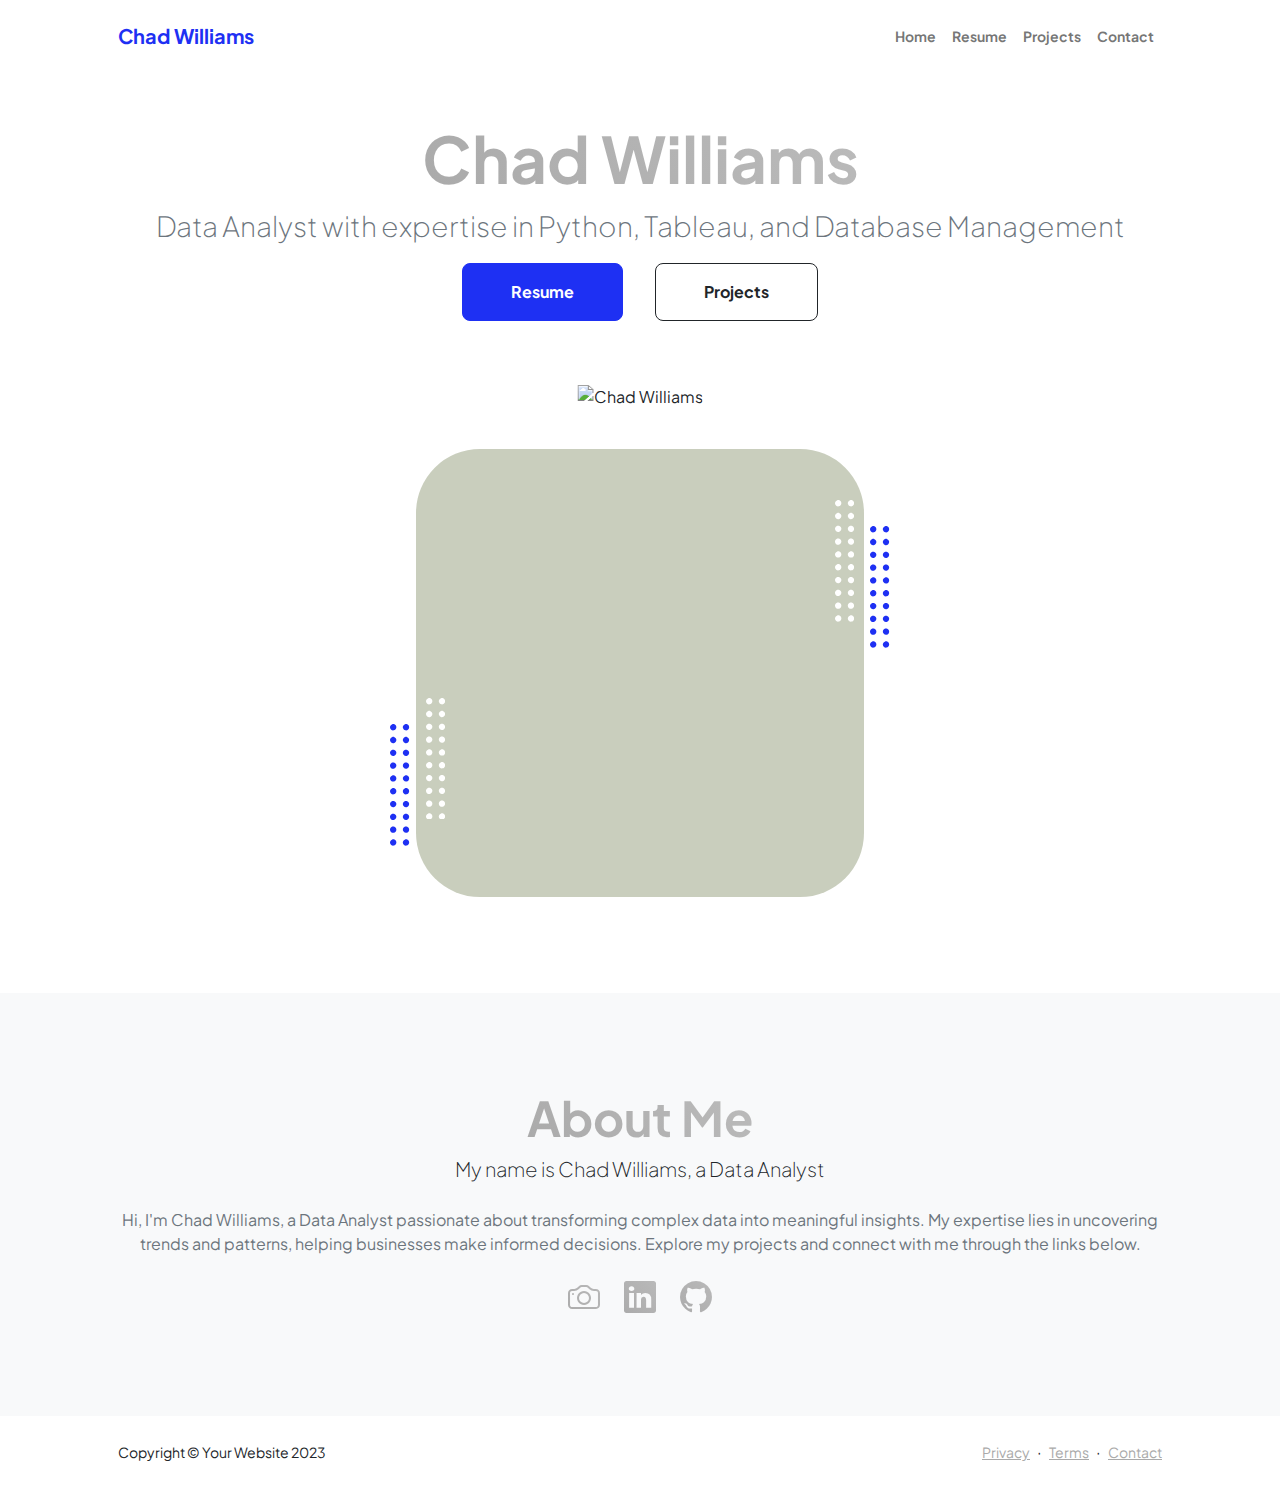
==== index.html @ 73b2c261 "Add files via upload" ====
<!DOCTYPE html>
<html lang="en">
    <head>
        <meta charset="utf-8" />
        <meta name="viewport" content="width=device-width, initial-scale=1, shrink-to-fit=no" />
        <meta name="description" content="" />
        <meta name="author" content="" />
        <title>Personal - Start Bootstrap Theme</title>
        <!-- Favicon-->
        <link rel="icon" type="image/x-icon" href="assets/favicon.ico" />
        <!-- Custom Google font-->
        <link rel="preconnect" href="https://fonts.googleapis.com" />
        <link rel="preconnect" href="https://fonts.gstatic.com" crossorigin />
        <link href="https://fonts.googleapis.com/css2?family=Plus+Jakarta+Sans:wght@100;200;300;400;500;600;700;800;900&amp;display=swap" rel="stylesheet" />
        <!-- Bootstrap icons-->
        <link href="https://cdn.jsdelivr.net/npm/bootstrap-icons@1.8.1/font/bootstrap-icons.css" rel="stylesheet" />
        <!-- Core theme CSS (includes Bootstrap)-->
        <link href="css/styles.css?v=1.1" rel="stylesheet" />
    </head>
    <body class="d-flex flex-column h-100">
        <main class="flex-shrink-0">
            <!-- Navigation-->
            <nav class="navbar navbar-expand-lg navbar-light bg-white py-3">
                <div class="container px-5">
                    <a class="navbar-brand" href="index.html"><span class="fw-bolder text-primary">Chad Williams</span></a>
                    <button class="navbar-toggler" type="button" data-bs-toggle="collapse" data-bs-target="#navbarSupportedContent" aria-controls="navbarSupportedContent" aria-expanded="false" aria-label="Toggle navigation"><span class="navbar-toggler-icon"></span></button>
                    <div class="collapse navbar-collapse" id="navbarSupportedContent">
                        <ul class="navbar-nav ms-auto mb-2 mb-lg-0 small fw-bolder">
                            <li class="nav-item"><a class="nav-link" href="index.html">Home</a></li>
                            <li class="nav-item"><a class="nav-link" href="resume.html">Resume</a></li>
                            <li class="nav-item"><a class="nav-link" href="projects.html">Projects</a></li>
                            <li class="nav-item"><a class="nav-link" href="contact.html">Contact</a></li>
                        </ul>
                    </div>
                </div>
            </nav>
            <!-- Header-->
            <header class="py-5">
                <div class="container px-5 pb-5">
                    <div class="row gx-5 align-items-center">
                        <div class="col-xxl-5">
                            <!-- Header text content-->
                            <div class="text-center text-xxl-start">
                                <h1 class="display-3 fw-bolder"><span class="text-gradient d-inline">Chad Williams</span></h1>
                                <p class="fs-3 fw-light text-muted">Data Analyst with expertise in Python, Tableau, and Database Management</p>
                                <div class="d-grid gap-3 d-sm-flex justify-content-sm-center justify-content-xxl-start mb-3">
                                    <a class="btn btn-primary btn-lg px-5 py-3 me-sm-3 fs-6 fw-bolder" href="resume.html">Resume</a>
                                    <a class="btn btn-outline-dark btn-lg px-5 py-3 fs-6 fw-bolder" href="projects.html">Projects</a>
                                </div>
                            </div>
                        </div>
                        <div class="col-xxl-7">
                            <!-- Header profile picture-->
                            <div class="d-flex justify-content-center mt-5 mt-xxl-0">
                                <div class="profile profile-bg-grey">
                                    <!-- TIP: For best results, use a photo with a transparent background like the demo example below-->
                                    <!-- Watch a tutorial on how to do this on YouTube (link)-->
                                    <img class="profile-img" src="assets/Prof2.png" alt="Chad Williams" />
                                    <div class="dots-1">
                                        <!-- SVG Dots-->
                                        <svg version="1.1" xmlns="http://www.w3.org/2000/svg" xmlns:xlink="http://www.w3.org/1999/xlink" x="0px" y="0px" viewBox="0 0 191.6 1215.4" style="enable-background: new 0 0 191.6 1215.4" xml:space="preserve">
                                            <g transform="translate(0.000000,1280.000000) scale(0.100000,-0.100000)">
                                                <path d="M227.7,12788.6c-105-35-200-141-222-248c-43-206,163-412,369-369c155,32,275,190,260,339c-11,105-90,213-190,262        C383.7,12801.6,289.7,12808.6,227.7,12788.6z"></path>
                                                <path d="M1507.7,12788.6c-151-50-253-216-222-362c25-119,136-230,254-255c194-41,395,142,375,339c-11,105-90,213-190,262        C1663.7,12801.6,1569.7,12808.6,1507.7,12788.6z"></path>
                                                <path d="M227.7,11508.6c-105-35-200-141-222-248c-43-206,163-412,369-369c155,32,275,190,260,339c-11,105-90,213-190,262        C383.7,11521.6,289.7,11528.6,227.7,11508.6z"></path>
                                                <path d="M1507.7,11508.6c-151-50-253-216-222-362c25-119,136-230,254-255c194-41,395,142,375,339c-11,105-90,213-190,262        C1663.7,11521.6,1569.7,11528.6,1507.7,11508.6z"></path>
                                                <path d="M227.7,10228.6c-105-35-200-141-222-248c-43-206,163-412,369-369c155,32,275,190,260,339c-11,105-90,213-190,262        C383.7,10241.6,289.7,10248.6,227.7,10228.6z"></path>
                                                <path d="M1507.7,10228.6c-105-35-200-141-222-248c-43-206,163-412,369-369c155,32,275,190,260,339c-11,105-90,213-190,262        C1663.7,10241.6,1569.7,10248.6,1507.7,10228.6z"></path>
                                                <path d="M227.7,8948.6c-105-35-200-141-222-248c-43-206,163-412,369-369c155,32,275,190,260,339c-11,105-90,213-190,262        C383.7,8961.6,289.7,8968.6,227.7,8948.6z"></path>
                                                <path d="M1507.7,8948.6c-105-35-200-141-222-248c-43-206,163-412,369-369c155,32,275,190,260,339c-11,105-90,213-190,262        C1663.7,8961.6,1569.7,8968.6,1507.7,8948.6z"></path>
                                                <path d="M227.7,7668.6c-105-35-200-141-222-248c-43-206,163-412,369-369c155,32,275,190,260,339c-11,105-90,213-190,262        C383.7,7681.6,289.7,7688.6,227.7,7668.6z"></path>
                                                <path d="M1507.7,7668.6c-105-35-200-141-222-248c-43-206,163-412,369-369c155,32,275,190,260,339c-11,105-90,213-190,262        C1663.7,7681.6,1569.7,7688.6,1507.7,7668.6z"></path>
                                                <path d="M227.7,6388.6c-105-35-200-141-222-248c-43-206,163-412,369-369c155,32,275,190,260,339c-11,105-90,213-190,262        C383.7,6401.6,289.7,6408.6,227.7,6388.6z"></path>
                                                <path d="M1507.7,6388.6c-105-35-200-141-222-248c-43-206,163-412,369-369c155,32,275,190,260,339c-11,105-90,213-190,262        C1663.7,6401.6,1569.7,6408.6,1507.7,6388.6z"></path>
                                                <path d="M227.7,5108.6c-105-35-200-141-222-248c-43-206,163-412,369-369c155,32,275,190,260,339c-11,105-90,213-190,262        C383.7,5121.6,289.7,5128.6,227.7,5108.6z"></path>
                                                <path d="M1507.7,5108.6c-105-35-200-141-222-248c-43-206,163-412,369-369c155,32,275,190,260,339c-11,105-90,213-190,262        C1663.7,5121.6,1569.7,5128.6,1507.7,5108.6z"></path>
                                                <path d="M227.7,3828.6c-105-35-200-141-222-248c-43-206,163-412,369-369c155,32,275,190,260,339c-11,105-90,213-190,262        C383.7,3841.6,289.7,3848.6,227.7,3828.6z"></path>
                                                <path d="M1507.7,3828.6c-105-35-200-141-222-248c-43-206,163-412,369-369c155,32,275,190,260,339c-11,105-90,213-190,262        C1663.7,3841.6,1569.7,3848.6,1507.7,3828.6z"></path>
                                                <path d="M227.7,2548.6c-105-35-200-141-222-248c-43-206,163-412,369-369c155,32,275,190,260,339c-11,105-90,213-190,262        C383.7,2561.6,289.7,2568.6,227.7,2548.6z"></path>
                                                <path d="M1507.7,2548.6c-105-35-200-141-222-248c-43-206,163-412,369-369c155,32,275,190,260,339c-11,105-90,213-190,262        C1663.7,2561.6,1569.7,2568.6,1507.7,2548.6z"></path>
                                                <path d="M227.7,1268.6c-105-35-200-141-222-248c-43-206,163-412,369-369c155,32,275,190,260,339c-11,105-90,213-190,262        C383.7,1281.6,289.7,1288.6,227.7,1268.6z"></path>
                                                <path d="M1507.7,1268.6c-105-35-200-141-222-248c-43-206,163-412,369-369c155,32,275,190,260,339c-11,105-90,213-190,262        C1663.7,1281.6,1569.7,1288.6,1507.7,1268.6z"></path>
                                            </g>
                                        </svg>
                                        <!-- END of SVG dots-->
                                    </div>
                                    <div class="dots-2">
                                        <!-- SVG Dots-->
                                        <svg version="1.1" xmlns="http://www.w3.org/2000/svg" xmlns:xlink="http://www.w3.org/1999/xlink" x="0px" y="0px" viewBox="0 0 191.6 1215.4" style="enable-background: new 0 0 191.6 1215.4" xml:space="preserve">
                                            <g transform="translate(0.000000,1280.000000) scale(0.100000,-0.100000)">
                                                <path d="M227.7,12788.6c-105-35-200-141-222-248c-43-206,163-412,369-369c155,32,275,190,260,339c-11,105-90,213-190,262        C383.7,12801.6,289.7,12808.6,227.7,12788.6z"></path>
                                                <path d="M1507.7,12788.6c-151-50-253-216-222-362c25-119,136-230,254-255c194-41,395,142,375,339c-11,105-90,213-190,262        C1663.7,12801.6,1569.7,12808.6,1507.7,12788.6z"></path>
                                                <path d="M227.7,11508.6c-105-35-200-141-222-248c-43-206,163-412,369-369c155,32,275,190,260,339c-11,105-90,213-190,262        C383.7,11521.6,289.7,11528.6,227.7,11508.6z"></path>
                                                <path d="M1507.7,11508.6c-151-50-253-216-222-362c25-119,136-230,254-255c194-41,395,142,375,339c-11,105-90,213-190,262        C1663.7,11521.6,1569.7,11528.6,1507.7,11508.6z"></path>
                                                <path d="M227.7,10228.6c-105-35-200-141-222-248c-43-206,163-412,369-369c155,32,275,190,260,339c-11,105-90,213-190,262        C383.7,10241.6,289.7,10248.6,227.7,10228.6z"></path>
                                                <path d="M1507.7,10228.6c-105-35-200-141-222-248c-43-206,163-412,369-369c155,32,275,190,260,339c-11,105-90,213-190,262        C1663.7,10241.6,1569.7,10248.6,1507.7,10228.6z"></path>
                                                <path d="M227.7,8948.6c-105-35-200-141-222-248c-43-206,163-412,369-369c155,32,275,190,260,339c-11,105-90,213-190,262        C383.7,8961.6,289.7,8968.6,227.7,8948.6z"></path>
                                                <path d="M1507.7,8948.6c-105-35-200-141-222-248c-43-206,163-412,369-369c155,32,275,190,260,339c-11,105-90,213-190,262        C1663.7,8961.6,1569.7,8968.6,1507.7,8948.6z"></path>
                                                <path d="M227.7,7668.6c-105-35-200-141-222-248c-43-206,163-412,369-369c155,32,275,190,260,339c-11,105-90,213-190,262        C383.7,7681.6,289.7,7688.6,227.7,7668.6z"></path>
                                                <path d="M1507.7,7668.6c-105-35-200-141-222-248c-43-206,163-412,369-369c155,32,275,190,260,339c-11,105-90,213-190,262        C1663.7,7681.6,1569.7,7688.6,1507.7,7668.6z"></path>
                                                <path d="M227.7,6388.6c-105-35-200-141-222-248c-43-206,163-412,369-369c155,32,275,190,260,339c-11,105-90,213-190,262        C383.7,6401.6,289.7,6408.6,227.7,6388.6z"></path>
                                                <path d="M1507.7,6388.6c-105-35-200-141-222-248c-43-206,163-412,369-369c155,32,275,190,260,339c-11,105-90,213-190,262        C1663.7,6401.6,1569.7,6408.6,1507.7,6388.6z"></path>
                                                <path d="M227.7,5108.6c-105-35-200-141-222-248c-43-206,163-412,369-369c155,32,275,190,260,339c-11,105-90,213-190,262        C383.7,5121.6,289.7,5128.6,227.7,5108.6z"></path>
                                                <path d="M1507.7,5108.6c-105-35-200-141-222-248c-43-206,163-412,369-369c155,32,275,190,260,339c-11,105-90,213-190,262        C1663.7,5121.6,1569.7,5128.6,1507.7,5108.6z"></path>
                                                <path d="M227.7,3828.6c-105-35-200-141-222-248c-43-206,163-412,369-369c155,32,275,190,260,339c-11,105-90,213-190,262        C383.7,3841.6,289.7,3848.6,227.7,3828.6z"></path>
                                                <path d="M1507.7,3828.6c-105-35-200-141-222-248c-43-206,163-412,369-369c155,32,275,190,260,339c-11,105-90,213-190,262        C1663.7,3841.6,1569.7,3848.6,1507.7,3828.6z"></path>
                                                <path d="M227.7,2548.6c-105-35-200-141-222-248c-43-206,163-412,369-369c155,32,275,190,260,339c-11,105-90,213-190,262        C383.7,2561.6,289.7,2568.6,227.7,2548.6z"></path>
                                                <path d="M1507.7,2548.6c-105-35-200-141-222-248c-43-206,163-412,369-369c155,32,275,190,260,339c-11,105-90,213-190,262        C1663.7,2561.6,1569.7,2568.6,1507.7,2548.6z"></path>
                                                <path d="M227.7,1268.6c-105-35-200-141-222-248c-43-206,163-412,369-369c155,32,275,190,260,339c-11,105-90,213-190,262        C383.7,1281.6,289.7,1288.6,227.7,1268.6z"></path>
                                                <path d="M1507.7,1268.6c-105-35-200-141-222-248c-43-206,163-412,369-369c155,32,275,190,260,339c-11,105-90,213-190,262        C1663.7,1281.6,1569.7,1288.6,1507.7,1268.6z"></path>
                                            </g>
                                        </svg>
                                        <!-- END of SVG dots-->
                                    </div>
                                    <div class="dots-3">
                                        <!-- SVG Dots-->
                                        <svg version="1.1" xmlns="http://www.w3.org/2000/svg" xmlns:xlink="http://www.w3.org/1999/xlink" x="0px" y="0px" viewBox="0 0 191.6 1215.4" style="enable-background: new 0 0 191.6 1215.4" xml:space="preserve">
                                            <g transform="translate(0.000000,1280.000000) scale(0.100000,-0.100000)">
                                                <path d="M227.7,12788.6c-105-35-200-141-222-248c-43-206,163-412,369-369c155,32,275,190,260,339c-11,105-90,213-190,262        C383.7,12801.6,289.7,12808.6,227.7,12788.6z"></path>
                                                <path d="M1507.7,12788.6c-151-50-253-216-222-362c25-119,136-230,254-255c194-41,395,142,375,339c-11,105-90,213-190,262        C1663.7,12801.6,1569.7,12808.6,1507.7,12788.6z"></path>
                                                <path d="M227.7,11508.6c-105-35-200-141-222-248c-43-206,163-412,369-369c155,32,275,190,260,339c-11,105-90,213-190,262        C383.7,11521.6,289.7,11528.6,227.7,11508.6z"></path>
                                                <path d="M1507.7,11508.6c-151-50-253-216-222-362c25-119,136-230,254-255c194-41,395,142,375,339c-11,105-90,213-190,262        C1663.7,11521.6,1569.7,11528.6,1507.7,11508.6z"></path>
                                                <path d="M227.7,10228.6c-105-35-200-141-222-248c-43-206,163-412,369-369c155,32,275,190,260,339c-11,105-90,213-190,262        C383.7,10241.6,289.7,10248.6,227.7,10228.6z"></path>
                                                <path d="M1507.7,10228.6c-105-35-200-141-222-248c-43-206,163-412,369-369c155,32,275,190,260,339c-11,105-90,213-190,262        C1663.7,10241.6,1569.7,10248.6,1507.7,10228.6z"></path>
                                                <path d="M227.7,8948.6c-105-35-200-141-222-248c-43-206,163-412,369-369c155,32,275,190,260,339c-11,105-90,213-190,262        C383.7,8961.6,289.7,8968.6,227.7,8948.6z"></path>
                                                <path d="M1507.7,8948.6c-105-35-200-141-222-248c-43-206,163-412,369-369c155,32,275,190,260,339c-11,105-90,213-190,262        C1663.7,8961.6,1569.7,8968.6,1507.7,8948.6z"></path>
                                                <path d="M227.7,7668.6c-105-35-200-141-222-248c-43-206,163-412,369-369c155,32,275,190,260,339c-11,105-90,213-190,262        C383.7,7681.6,289.7,7688.6,227.7,7668.6z"></path>
                                                <path d="M1507.7,7668.6c-105-35-200-141-222-248c-43-206,163-412,369-369c155,32,275,190,260,339c-11,105-90,213-190,262        C1663.7,7681.6,1569.7,7688.6,1507.7,7668.6z"></path>
                                                <path d="M227.7,6388.6c-105-35-200-141-222-248c-43-206,163-412,369-369c155,32,275,190,260,339c-11,105-90,213-190,262        C383.7,6401.6,289.7,6408.6,227.7,6388.6z"></path>
                                                <path d="M1507.7,6388.6c-105-35-200-141-222-248c-43-206,163-412,369-369c155,32,275,190,260,339c-11,105-90,213-190,262        C1663.7,6401.6,1569.7,6408.6,1507.7,6388.6z"></path>
                                                <path d="M227.7,5108.6c-105-35-200-141-222-248c-43-206,163-412,369-369c155,32,275,190,260,339c-11,105-90,213-190,262        C383.7,5121.6,289.7,5128.6,227.7,5108.6z"></path>
                                                <path d="M1507.7,5108.6c-105-35-200-141-222-248c-43-206,163-412,369-369c155,32,275,190,260,339c-11,105-90,213-190,262        C1663.7,5121.6,1569.7,5128.6,1507.7,5108.6z"></path>
                                                <path d="M227.7,3828.6c-105-35-200-141-222-248c-43-206,163-412,369-369c155,32,275,190,260,339c-11,105-90,213-190,262        C383.7,3841.6,289.7,3848.6,227.7,3828.6z"></path>
                                                <path d="M1507.7,3828.6c-105-35-200-141-222-248c-43-206,163-412,369-369c155,32,275,190,260,339c-11,105-90,213-190,262        C1663.7,3841.6,1569.7,3848.6,1507.7,3828.6z"></path>
                                                <path d="M227.7,2548.6c-105-35-200-141-222-248c-43-206,163-412,369-369c155,32,275,190,260,339c-11,105-90,213-190,262        C383.7,2561.6,289.7,2568.6,227.7,2548.6z"></path>
                                                <path d="M1507.7,2548.6c-105-35-200-141-222-248c-43-206,163-412,369-369c155,32,275,190,260,339c-11,105-90,213-190,262        C1663.7,2561.6,1569.7,2568.6,1507.7,2548.6z"></path>
                                                <path d="M227.7,1268.6c-105-35-200-141-222-248c-43-206,163-412,369-369c155,32,275,190,260,339c-11,105-90,213-190,262        C383.7,1281.6,289.7,1288.6,227.7,1268.6z"></path>
                                                <path d="M1507.7,1268.6c-105-35-200-141-222-248c-43-206,163-412,369-369c155,32,275,190,260,339c-11,105-90,213-190,262        C1663.7,1281.6,1569.7,1288.6,1507.7,1268.6z"></path>
                                            </g>
                                        </svg>
                                        <!-- END of SVG dots-->
                                    </div>
                                    <div class="dots-4">
                                        <!-- SVG Dots-->
                                        <svg version="1.1" xmlns="http://www.w3.org/2000/svg" xmlns:xlink="http://www.w3.org/1999/xlink" x="0px" y="0px" viewBox="0 0 191.6 1215.4" style="enable-background: new 0 0 191.6 1215.4" xml:space="preserve">
                                            <g transform="translate(0.000000,1280.000000) scale(0.100000,-0.100000)">
                                                <path d="M227.7,12788.6c-105-35-200-141-222-248c-43-206,163-412,369-369c155,32,275,190,260,339c-11,105-90,213-190,262        C383.7,12801.6,289.7,12808.6,227.7,12788.6z"></path>
                                                <path d="M1507.7,12788.6c-151-50-253-216-222-362c25-119,136-230,254-255c194-41,395,142,375,339c-11,105-90,213-190,262        C1663.7,12801.6,1569.7,12808.6,1507.7,12788.6z"></path>
                                                <path d="M227.7,11508.6c-105-35-200-141-222-248c-43-206,163-412,369-369c155,32,275,190,260,339c-11,105-90,213-190,262        C383.7,11521.6,289.7,11528.6,227.7,11508.6z"></path>
                                                <path d="M1507.7,11508.6c-151-50-253-216-222-362c25-119,136-230,254-255c194-41,395,142,375,339c-11,105-90,213-190,262        C1663.7,11521.6,1569.7,11528.6,1507.7,11508.6z"></path>
                                                <path d="M227.7,10228.6c-105-35-200-141-222-248c-43-206,163-412,369-369c155,32,275,190,260,339c-11,105-90,213-190,262        C383.7,10241.6,289.7,10248.6,227.7,10228.6z"></path>
                                                <path d="M1507.7,10228.6c-105-35-200-141-222-248c-43-206,163-412,369-369c155,32,275,190,260,339c-11,105-90,213-190,262        C1663.7,10241.6,1569.7,10248.6,1507.7,10228.6z"></path>
                                                <path d="M227.7,8948.6c-105-35-200-141-222-248c-43-206,163-412,369-369c155,32,275,190,260,339c-11,105-90,213-190,262        C383.7,8961.6,289.7,8968.6,227.7,8948.6z"></path>
                                                <path d="M1507.7,8948.6c-105-35-200-141-222-248c-43-206,163-412,369-369c155,32,275,190,260,339c-11,105-90,213-190,262        C1663.7,8961.6,1569.7,8968.6,1507.7,8948.6z"></path>
                                                <path d="M227.7,7668.6c-105-35-200-141-222-248c-43-206,163-412,369-369c155,32,275,190,260,339c-11,105-90,213-190,262        C383.7,7681.6,289.7,7688.6,227.7,7668.6z"></path>
                                                <path d="M1507.7,7668.6c-105-35-200-141-222-248c-43-206,163-412,369-369c155,32,275,190,260,339c-11,105-90,213-190,262        C1663.7,7681.6,1569.7,7688.6,1507.7,7668.6z"></path>
                                                <path d="M227.7,6388.6c-105-35-200-141-222-248c-43-206,163-412,369-369c155,32,275,190,260,339c-11,105-90,213-190,262        C383.7,6401.6,289.7,6408.6,227.7,6388.6z"></path>
                                                <path d="M1507.7,6388.6c-105-35-200-141-222-248c-43-206,163-412,369-369c155,32,275,190,260,339c-11,105-90,213-190,262        C1663.7,6401.6,1569.7,6408.6,1507.7,6388.6z"></path>
                                                <path d="M227.7,5108.6c-105-35-200-141-222-248c-43-206,163-412,369-369c155,32,275,190,260,339c-11,105-90,213-190,262        C383.7,5121.6,289.7,5128.6,227.7,5108.6z"></path>
                                                <path d="M1507.7,5108.6c-105-35-200-141-222-248c-43-206,163-412,369-369c155,32,275,190,260,339c-11,105-90,213-190,262        C1663.7,5121.6,1569.7,5128.6,1507.7,5108.6z"></path>
                                                <path d="M227.7,3828.6c-105-35-200-141-222-248c-43-206,163-412,369-369c155,32,275,190,260,339c-11,105-90,213-190,262        C383.7,3841.6,289.7,3848.6,227.7,3828.6z"></path>
                                                <path d="M1507.7,3828.6c-105-35-200-141-222-248c-43-206,163-412,369-369c155,32,275,190,260,339c-11,105-90,213-190,262        C1663.7,3841.6,1569.7,3848.6,1507.7,3828.6z"></path>
                                                <path d="M227.7,2548.6c-105-35-200-141-222-248c-43-206,163-412,369-369c155,32,275,190,260,339c-11,105-90,213-190,262        C383.7,2561.6,289.7,2568.6,227.7,2548.6z"></path>
                                                <path d="M1507.7,2548.6c-105-35-200-141-222-248c-43-206,163-412,369-369c155,32,275,190,260,339c-11,105-90,213-190,262        C1663.7,2561.6,1569.7,2568.6,1507.7,2548.6z"></path>
                                                <path d="M227.7,1268.6c-105-35-200-141-222-248c-43-206,163-412,369-369c155,32,275,190,260,339c-11,105-90,213-190,262        C383.7,1281.6,289.7,1288.6,227.7,1268.6z"></path>
                                                <path d="M1507.7,1268.6c-105-35-200-141-222-248c-43-206,163-412,369-369c155,32,275,190,260,339c-11,105-90,213-190,262        C1663.7,1281.6,1569.7,1288.6,1507.7,1268.6z"></path>
                                            </g>
                                        </svg>
                                        <!-- END of SVG dots-->
                                    </div>
                                </div>
                            </div>
                        </div>
                    </div>
                </div>
            </header>
            <!-- About Section-->
            <section class="bg-light py-5">
                <div class="container px-5">
                    <div class="row gx-5 justify-content-center">
                        <div class="col-xxl-8">
                            <div class="text-center my-5">
                                <h2 class="display-5 fw-bolder"><span class="text-gradient d-inline">About Me</span></h2>
                                <p class="lead fw-light mb-4">My name is Chad Williams, a Data Analyst</p>
                                <p class="text-muted">Hi, I'm Chad Williams, a Data Analyst passionate about transforming complex data into meaningful insights. My expertise lies in uncovering trends and patterns, helping businesses make informed decisions. Explore my projects and connect with me through the links below.</p>
                                <div class="d-flex justify-content-center fs-2 gap-4">
                                    <a class="text-gradient" href="https://public.tableau.com/app/profile/chad.williams7914/vizzes"><i class="bi bi-camera"></i></a>
                                    <a class="text-gradient" href="https://www.linkedin.com/in/chad-williams5/"><i class="bi bi-linkedin"></i></a>
                                    <a class="text-gradient" href="https://github.com/chadwill05"><i class="bi bi-github"></i></a>
                                </div>
                            </div>
                        </div>
                    </div>
                </div>
            </section>
        </main>
        <!-- Footer-->
        <footer class="bg-white py-4 mt-auto">
            <div class="container px-5">
                <div class="row align-items-center justify-content-between flex-column flex-sm-row">
                    <div class="col-auto"><div class="small m-0">Copyright &copy; Your Website 2023</div></div>
                    <div class="col-auto">
                        <a class="small" href="#!">Privacy</a>
                        <span class="mx-1">&middot;</span>
                        <a class="small" href="#!">Terms</a>
                        <span class="mx-1">&middot;</span>
                        <a class="small" href="#!">Contact</a>
                    </div>
                </div>
            </div>
        </footer>
        <!-- Bootstrap core JS-->
        <script src="https://cdn.jsdelivr.net/npm/bootstrap@5.2.3/dist/js/bootstrap.bundle.min.js"></script>
        <!-- Core theme JS-->
        <script src="js/scripts.js"></script>
    </body>
</html>
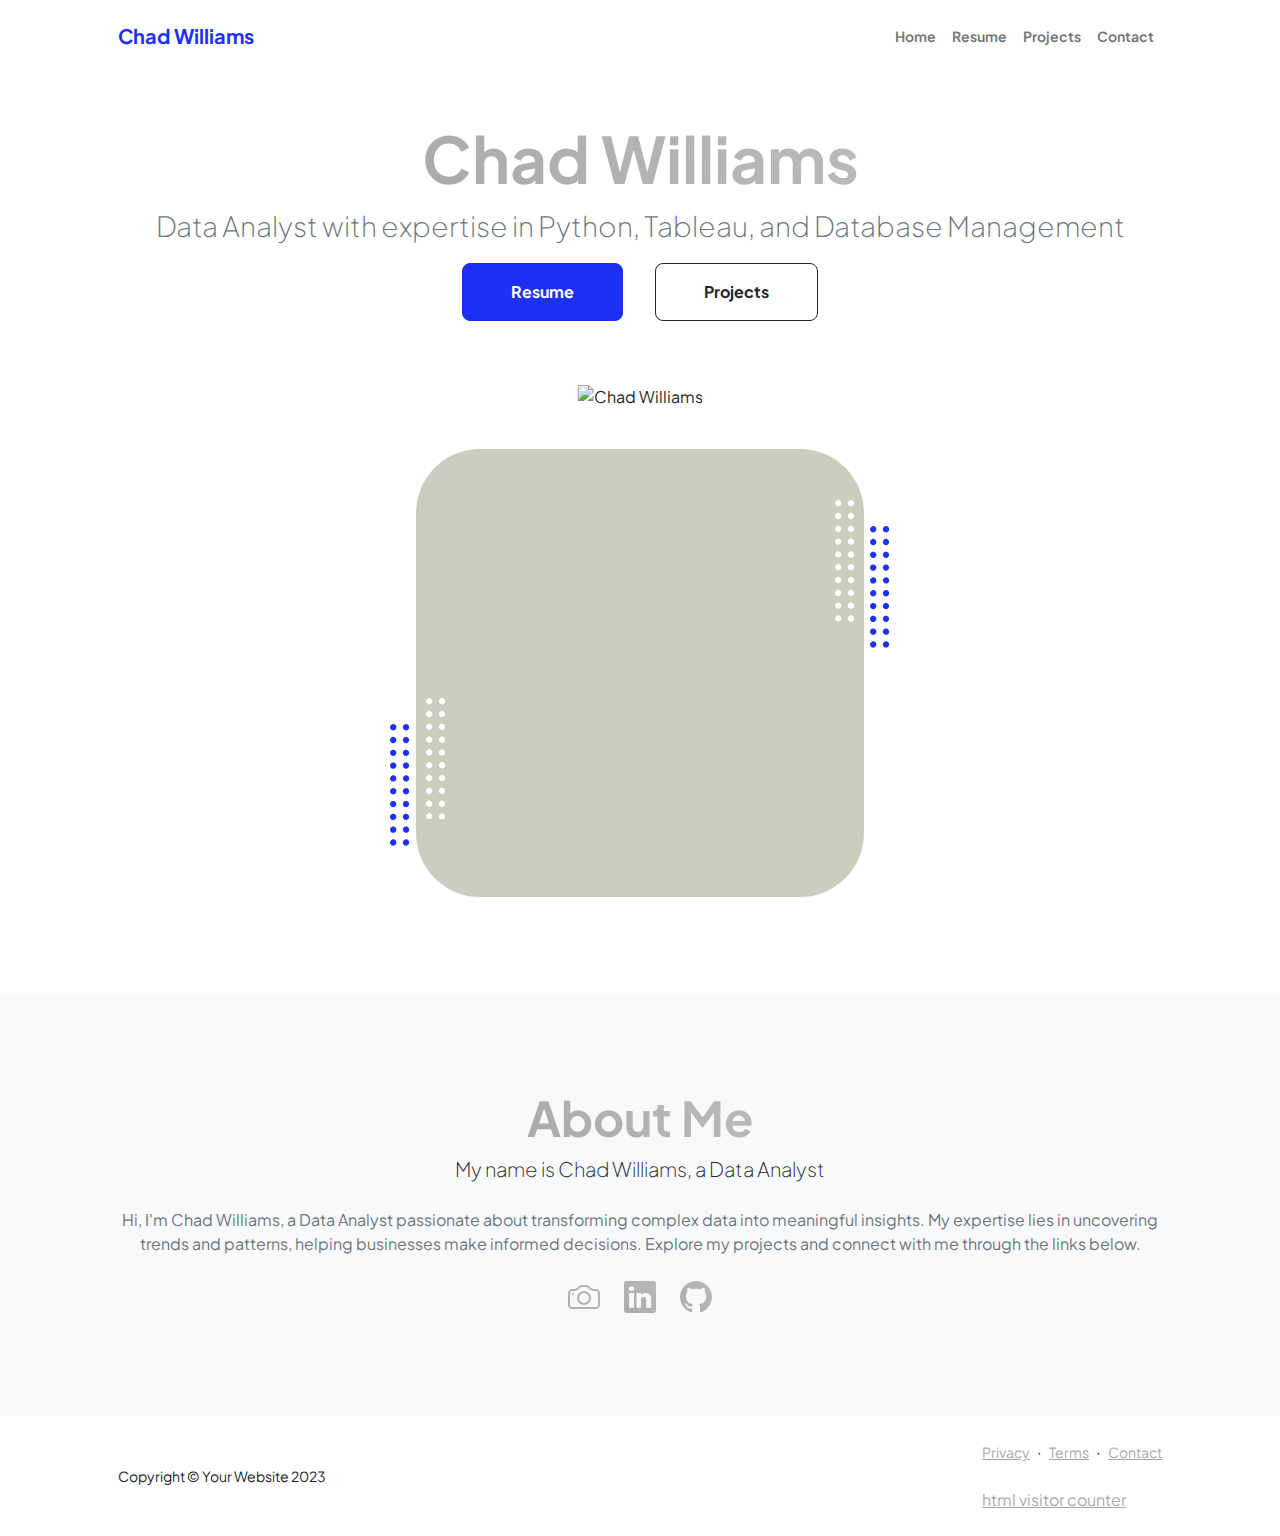
==== commit 202cd3f8: "added site visit counter" ====
--- a/index.html
+++ b/index.html
@@ -5,7 +5,7 @@
         <meta name="viewport" content="width=device-width, initial-scale=1, shrink-to-fit=no" />
         <meta name="description" content="" />
         <meta name="author" content="" />
-        <title>Personal - Start Bootstrap Theme</title>
+        <title>Chad Williams - Data Portfolio</title>
         <!-- Favicon-->
         <link rel="icon" type="image/x-icon" href="assets/favicon.ico" />
         <!-- Custom Google font-->
@@ -205,6 +205,16 @@
                         <a class="small" href="#!">Terms</a>
                         <span class="mx-1">&middot;</span>
                         <a class="small" href="#!">Contact</a>
+                        <div id="sfc7qx5nr8t5mlch97w8uqyy2y5u8fu1a1s"></div>
+<script type="text/javascript" src="https://counter8.optistats.ovh/private/counter.js?c=7qx5nr8t5mlch97w8uqyy2y5u8fu1a1s&down=async" async></script>
+<br>
+<a href="https://www.freecounterstat.com">html visitor counter</a>
+<noscript>
+    <a href="https://www.freecounterstat.com" title="html visitor counter">
+        <img src="https://counter8.optistats.ovh/private/freecounterstat.php?c=7qx5nr8t5mlch97w8uqyy2y5u8fu1a1s" border="0" title="html visitor counter" alt="html visitor counter">
+    </a>
+</noscript>
+
                     </div>
                 </div>
             </div>
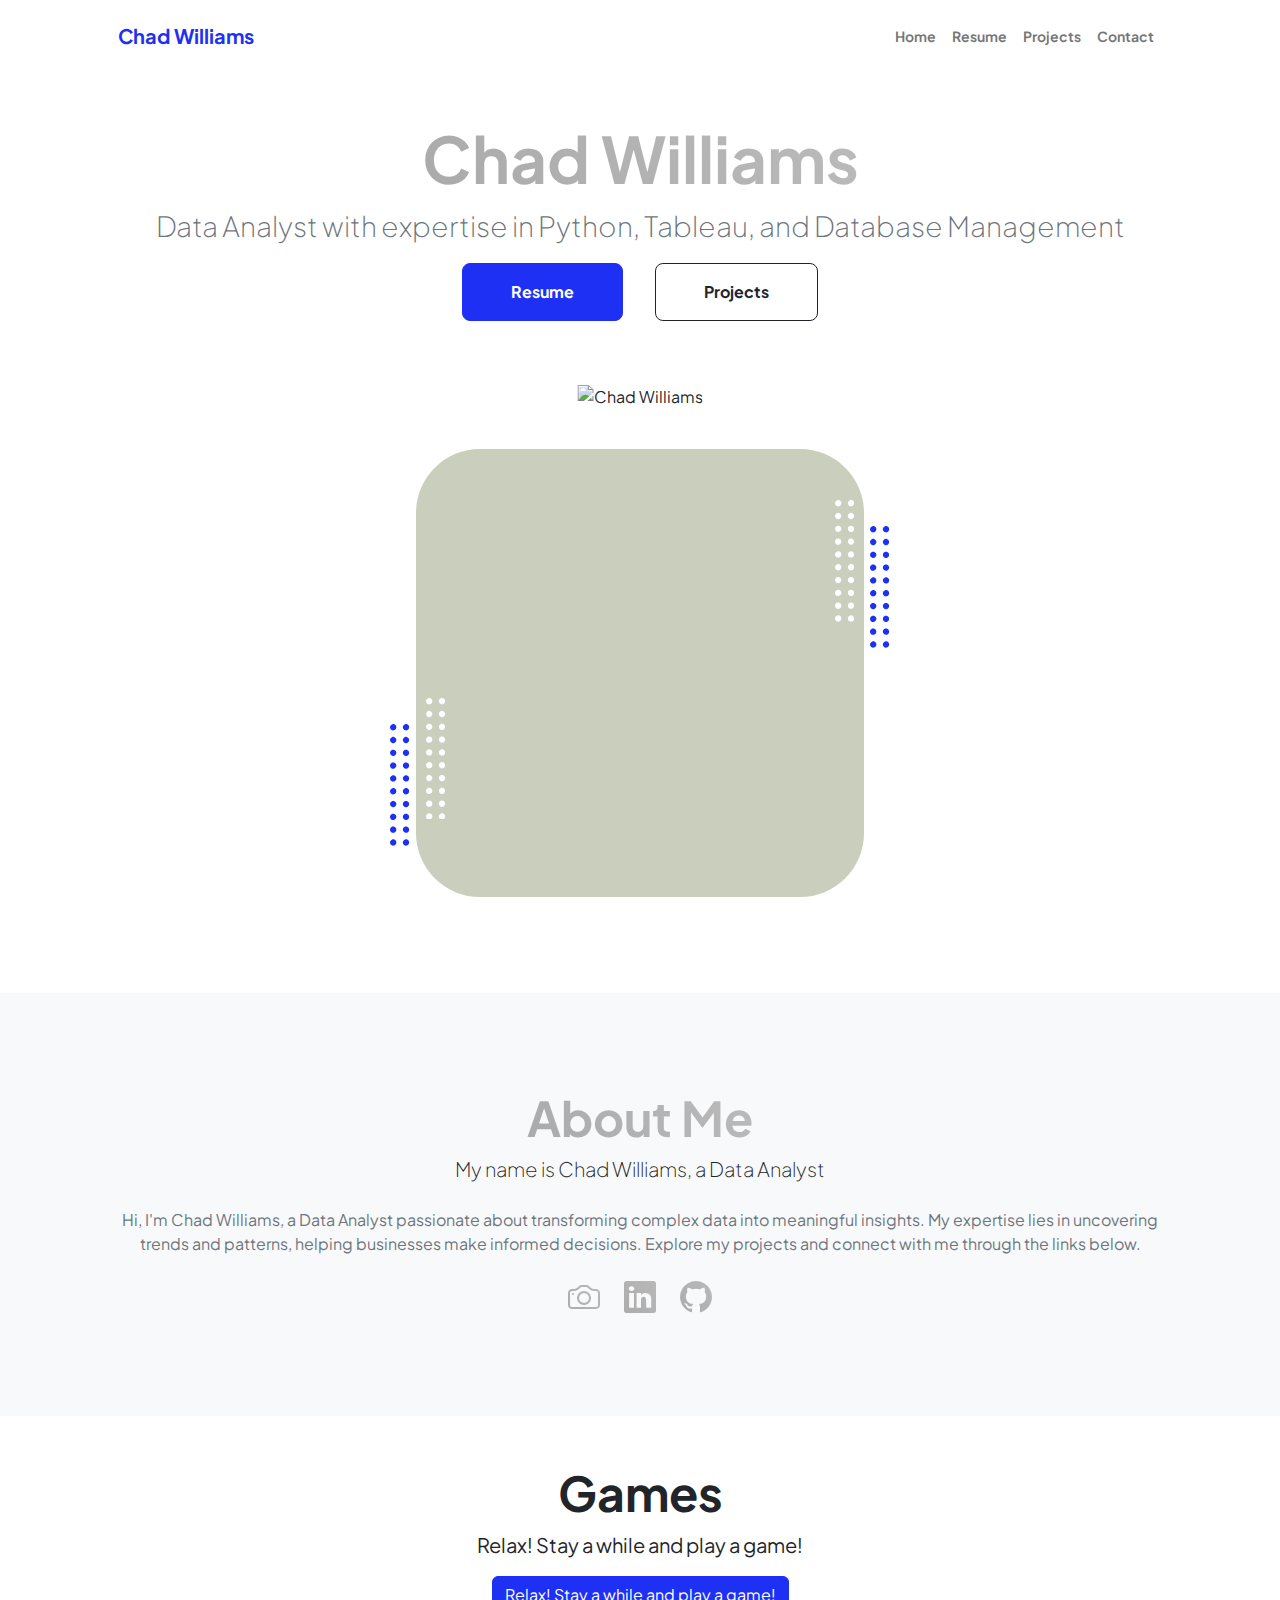
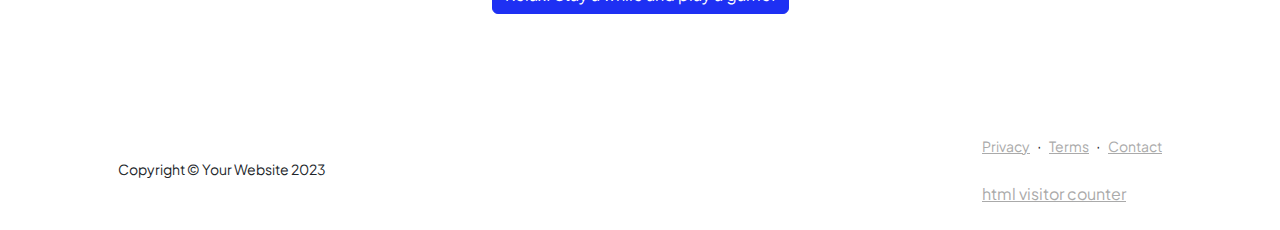
==== commit b998489c: "added game to main page" ====
--- a/index.html
+++ b/index.html
@@ -16,6 +16,18 @@
         <link href="https://cdn.jsdelivr.net/npm/bootstrap-icons@1.8.1/font/bootstrap-icons.css" rel="stylesheet" />
         <!-- Core theme CSS (includes Bootstrap)-->
         <link href="css/styles.css?v=1.1" rel="stylesheet" />
+        <!-- Custom CSS for Dropdown on Hover -->
+        <style>
+            .navbar .dropdown:hover .dropdown-menu {
+                display: block;
+            }
+
+            .navbar .dropdown-menu {
+                margin-top: 0;
+                border-top-left-radius: 0;
+                border-top-right-radius: 0;
+            }
+        </style>
     </head>
     <body class="d-flex flex-column h-100">
         <main class="flex-shrink-0">
@@ -194,6 +206,20 @@
                 </div>
             </section>
         </main>
+        <!-- Games Section -->
+    <section class="py-5">
+        <div class="container px-5">
+            <div class="text-center mb-5">
+                <h2 class="display-5 fw-bolder">Games</h2>
+                <p class="lead fw-normal">Relax! Stay a while and play a game!</p>
+                <button class="btn btn-primary" onclick="document.getElementById('gameIframe').style.display='block';this.style.display='none';">Relax! Stay a while and play a game!</button>
+            </div>
+            <div class="d-flex justify-content-center">
+                <iframe id="gameIframe" width="560" height="315" allow="fullscreen; autoplay; encrypted-media" src="https://games.construct.net/253/latest" frameborder="0" allowfullscreen="true" msallowfullscreen="true" mozallowfullscreen="true" webkitallowfullscreen="true" allowpaymentrequest="false" referrerpolicy="unsafe-url" sandbox="allow-same-origin allow-forms allow-scripts allow-pointer-lock allow-orientation-lock allow-popups" scrolling="no" style="display:none;"></iframe>
+            </div>
+        </div>
+    </section>
+        
         <!-- Footer-->
         <footer class="bg-white py-4 mt-auto">
             <div class="container px-5">
